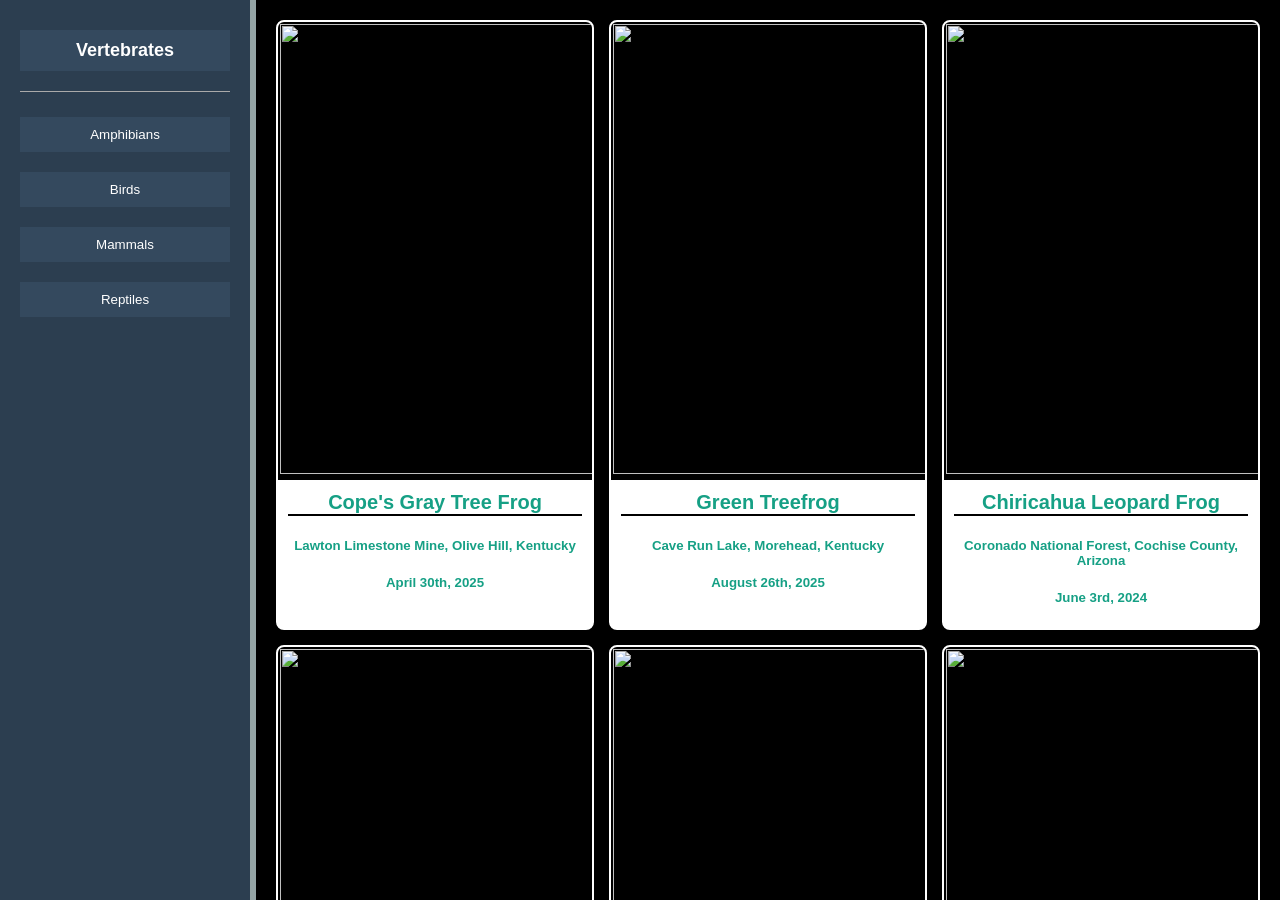
==== index.html @ 6cac5d4d "Add files via upload" ====
<!DOCTYPE html>
<html lang="en">
<head>
  <meta charset="UTF-8">
  <title>Species Browser</title>
  <link rel="stylesheet" href="style.css">
</head>
<body>

  <div class="menu">
    <button id="topButton" class="top-btn" onclick="handleTopClick()">
      Vertebrates
    </button>

    <div class="divider"></div>
    <div id="menuItems"></div>
  </div>

  <div class="main"></div>

  <script src="data.js"></script>
  <script src="array.js"></script>
  <script src="code.js"></script>

</body>
</html>
---- style.css ----
body {
  margin: 0;
  font-family: Arial, sans-serif;
  display: flex;
  height: 100vh;
}

/* Sidebar */
.menu {
  width: 20%;
  background-color: #2c3e50;
  color: white;
  padding: 20px;
  box-sizing: border-box;
  height: 100vh;
  overflow-y: auto;
  border-right: 6px solid #95a5a6;
}

/* Main area */
.main {
  width: 80%;
  background-color: black;
  padding: 20px;
  box-sizing: border-box;
  overflow-y: auto;
  color: #16a085;
}

/* Buttons */
.menu button {
  width: 100%;
  margin: 10px 0;
  padding: 10px;
  border: none;
  background-color: #34495e;
  color: white;
  cursor: pointer;
}

.menu button:hover {
  background-color: #16a085;
}

.top-btn {
  font-size: 18px;
  font-weight: bold;
  background-color: #1abc9c;
}

.divider {
  height: 1px;
  background-color: #aaa;
  margin: 10px 0 15px 0;
}

/* 🔥 TILE GRID */
.grid {
  display: grid;
  grid-template-columns: repeat(3, 1fr);
  gap: 15px;
  
}

/* Individual tile */
.tile {
  background: white;
  border-radius: 8px;
  border-color: white;
  border: 2.5px solid white;
  overflow: hidden;
  box-shadow: 0 2px 5px rgba(0,0,0,0.2);
  text-align: center;
}

.tile img {
  width: 100%;
  height: 450px;
  object-fit: contain;
  border: 0x solid black;
  border-bottom: 4px solid black;
  background-color: black;
  padding: 2px;
  align-content: center;
}

.tile h3 {
  margin: 10px;
  font-size: 16px;
  border: 0px solid black;
  border-top: 0px solid black;
  
}

.tile h2 {
  margin: 10px;
  font-size: 20px;
  border: 0px solid black;
  border-bottom: 2px solid black;
  padding: .5px;
  
  
}
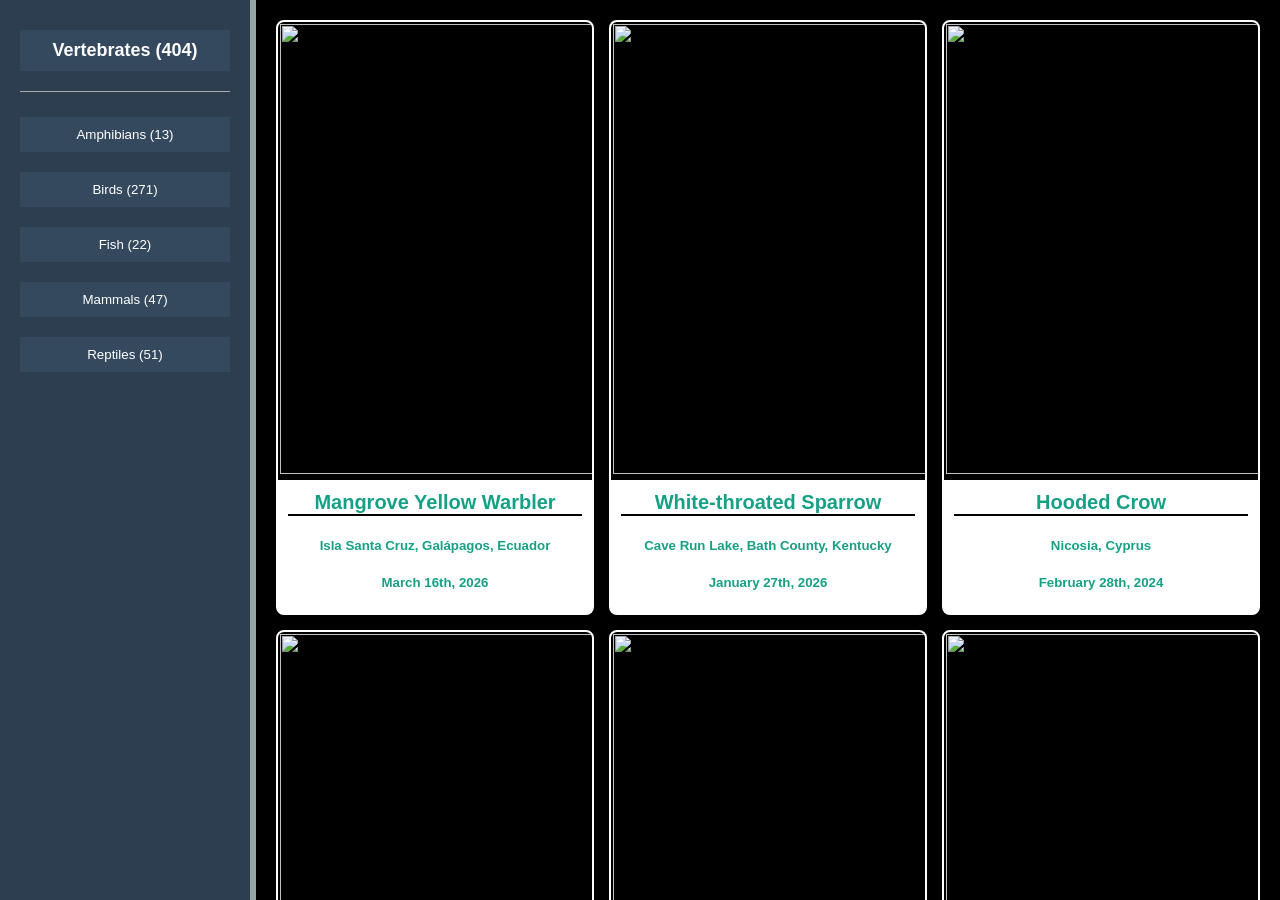
==== commit 74b8fcce: "index.html added Added a popup for displaying images." ====
--- a/index.html
+++ b/index.html
@@ -18,9 +18,13 @@
 
   <div class="main"></div>
 
+  <div id="imagePopup" class="popup" onclick="closeImagePopup()">
+    <img id="popupImg">
+  </div>
+
   <script src="data.js"></script>
   <script src="array.js"></script>
   <script src="code.js"></script>
 
 </body>
-</html>+</html>
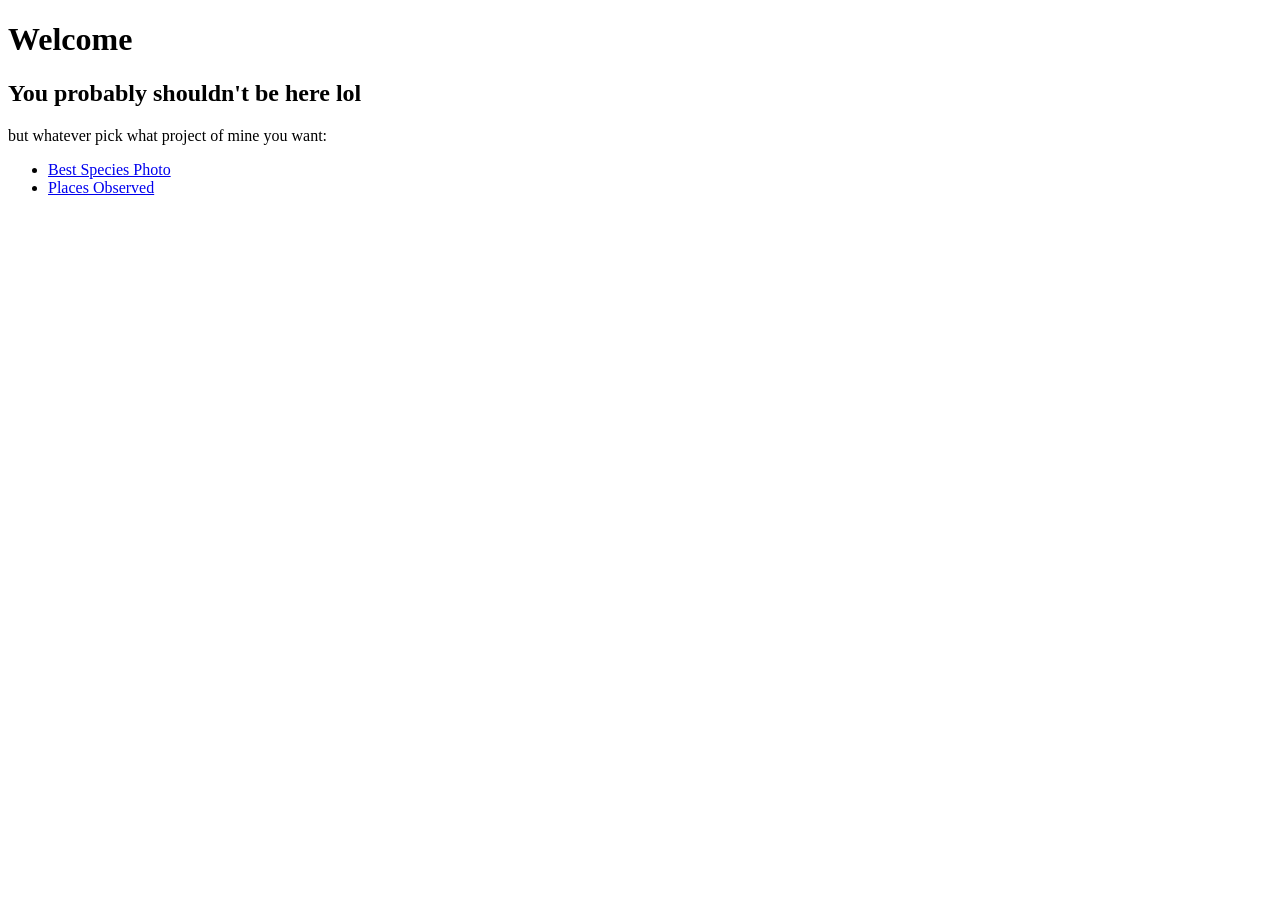
==== commit efd47e56: "Add files via upload" ====
--- a/index.html
+++ b/index.html
@@ -1,30 +1,16 @@
 <!DOCTYPE html>
-<html lang="en">
+<html>
 <head>
-  <meta charset="UTF-8">
-  <title>Species Browser</title>
-  <link rel="stylesheet" href="style.css">
+  <title>My Projects</title>
 </head>
 <body>
+  <h1>Welcome</h1>
+  <h2>You probably shouldn't be here lol</h2>
+  <p>but whatever pick what project of mine you want:</p>
 
-  <div class="menu">
-    <button id="topButton" class="top-btn" onclick="handleTopClick()">
-      Vertebrates
-    </button>
-
-    <div class="divider"></div>
-    <div id="menuItems"></div>
-  </div>
-
-  <div class="main"></div>
-
-  <div id="imagePopup" class="popup" onclick="closeImagePopup()">
-    <img id="popupImg">
-  </div>
-
-  <script src="data.js"></script>
-  <script src="array.js"></script>
-  <script src="code.js"></script>
-
+  <ul>
+    <li><a href="./BestPhoto/">Best Species Photo</a></li>
+    <li><a href="./ObservedMap/">Places Observed</a></li>
+  </ul>
 </body>
-</html>
+</html>
